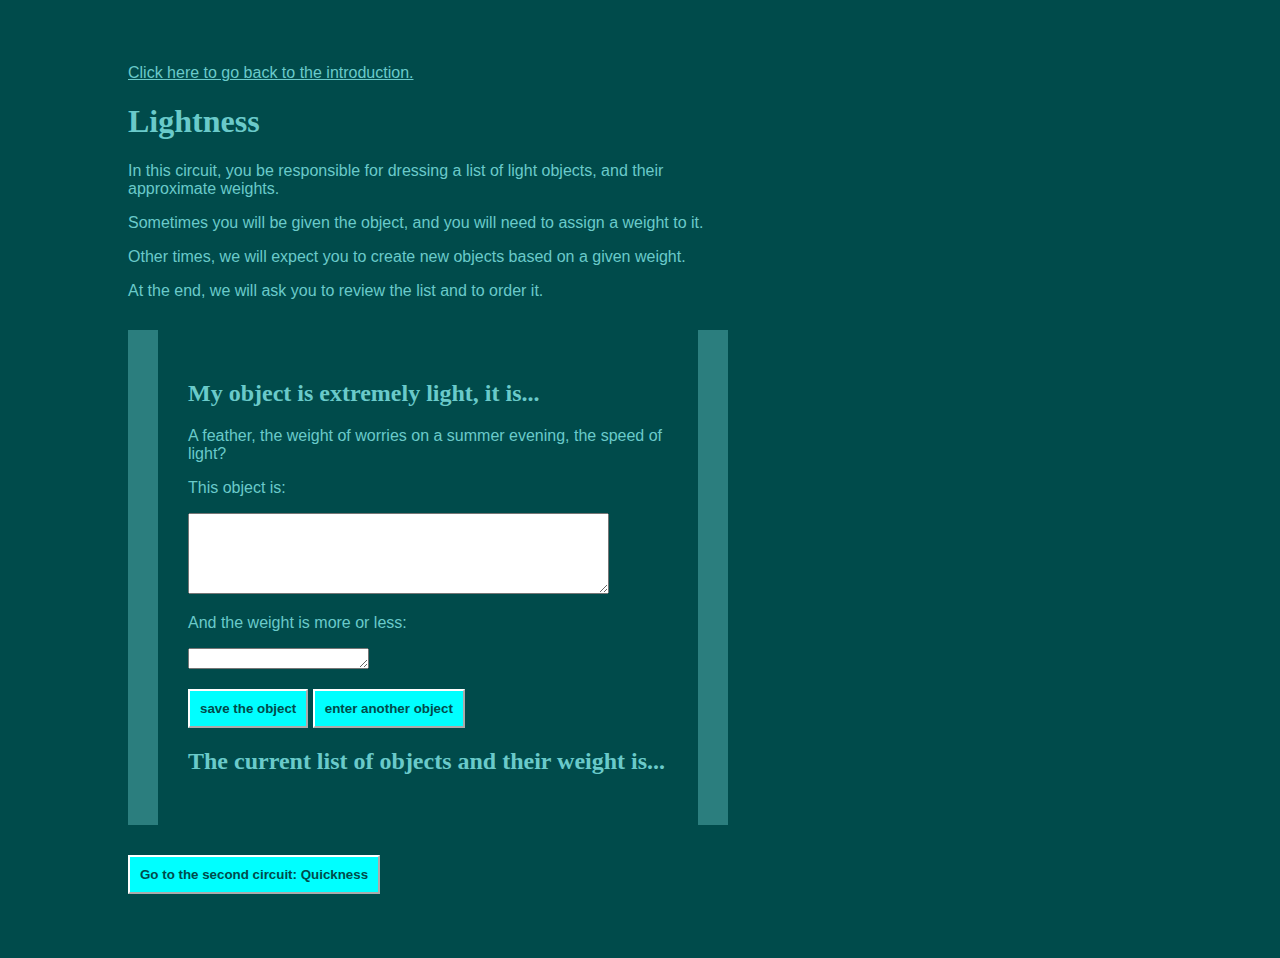
==== lightness/index.html @ 35868d9e "lightness: halfway" ====
<!DOCTYPE html>
<html>
<head>
    <title>Six circuits</title>
    <link rel="stylesheet" type="text/css" href="../style/style.css" />

</head>
<body>

    <a href="../index.html">Click here to go back to the introduction.</a>
<h1>Lightness</h2>
    <p>In this circuit, you be responsible for dressing a list of light objects, and their approximate weights.</p>
    <p>Sometimes you will be given the object, and you will need to assign a weight to it.</p>
    <p>Other times, we will expect you to create new objects based on a given weight.</p>
<p>At the end, we will ask you to review the list and to order it.</p>

<div id="game-border">
    <div id="game">

    <h2>My object is extremely light, it is...</h2>
<p>A feather, the weight of worries on a summer evening, the speed of light?</p>
<p><label for="obj">This object is:</label></p>

<p><textarea id="nameobj" name="nameobj" rows=5 cols=50></textarea></p>

<p><label for="wobj">And the weight is more or less:</label></p>

<p><textarea id="wobj"rows=1></textarea></p>
<p>
<button id="saveobj" onclick=saveobj()>save the object</button>
<button id="nextobj" onclick=nextobj()>enter another object</button>

</p>

<h2>The current list of objects and their weight is...</h2>
<div id ="objtable">
</div>
</div>
</div>
<button id="quickness" onclick="location.href='quickness/index.html'">Go to the second circuit: Quickness</button>

</body>
<script src="lightness.js"></script>

</html>
---- style/style.css ----
body{
    background-color: rgb(0, 75, 75);
    color:rgb(106, 202, 202);
    font-family: TeX Gyre Adventor, sans-serif;
    max-width: 600px;
    margin: 5% 0 5% 10%
}

h1,h2,h3{
    font-family: fantasy;
}

a{
    color:rgb(106, 202, 202);

}
a:visited{
    color:rgb(106, 202, 202);

}

a:hover{
    color:rgb(106, 202, 202);

}

button{
    background-color: rgb(0, 255, 255);
    color: rgb(0, 75, 75);
    font-weight: bold;
    padding: 10px;
    border-color: white;
}

#game-border{
    background-color:#2b7e7e;
}

#game{
    background-color:rgb(0, 75, 75);
    padding: 5% 5% 5% 5%;
    margin: 5% 5% 5% 5%;
}
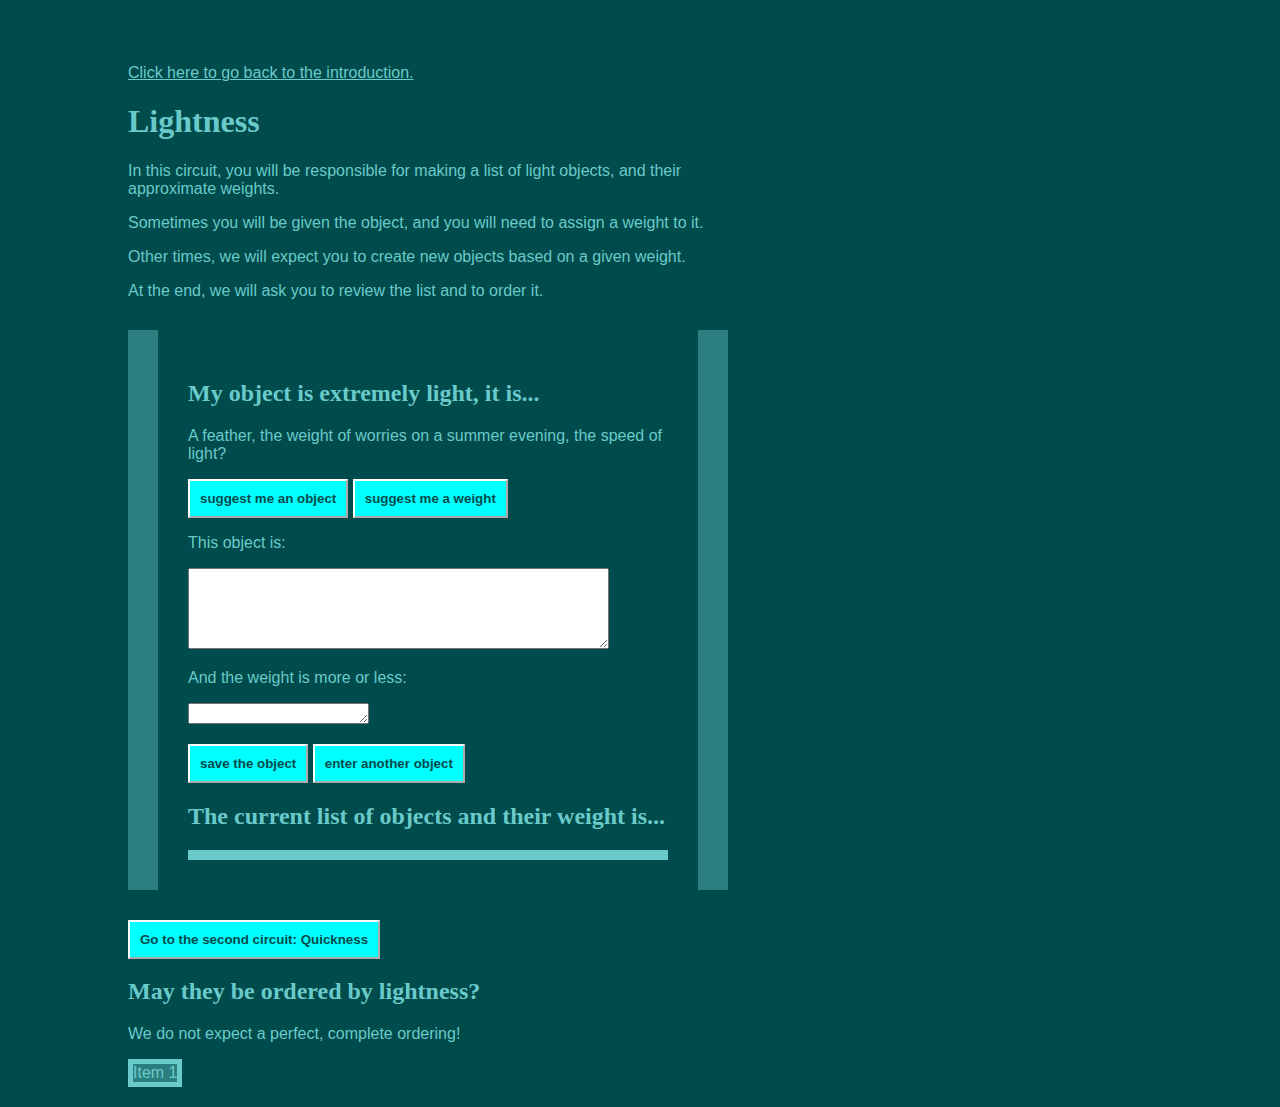
==== commit 1a4c1122: "lightness step 2: adding suggestions" ====
--- a/lightness/index.html
+++ b/lightness/index.html
@@ -9,7 +9,7 @@
 
     <a href="../index.html">Click here to go back to the introduction.</a>
 <h1>Lightness</h2>
-    <p>In this circuit, you be responsible for dressing a list of light objects, and their approximate weights.</p>
+    <p>In this circuit, you will be responsible for making a list of light objects, and their approximate weights.</p>
     <p>Sometimes you will be given the object, and you will need to assign a weight to it.</p>
     <p>Other times, we will expect you to create new objects based on a given weight.</p>
 <p>At the end, we will ask you to review the list and to order it.</p>
@@ -19,6 +19,9 @@
 
     <h2>My object is extremely light, it is...</h2>
 <p>A feather, the weight of worries on a summer evening, the speed of light?</p>
+<button id="suggest_obj" onclick=suggestobj()>suggest me an object</button>
+<button id="suggest_w" onclick=suggestw()>suggest me a weight</button>
+
 <p><label for="obj">This object is:</label></p>
 
 <p><textarea id="nameobj" name="nameobj" rows=5 cols=50></textarea></p>
@@ -39,6 +42,13 @@
 </div>
 <button id="quickness" onclick="location.href='quickness/index.html'">Go to the second circuit: Quickness</button>
 
+<h2>May they be ordered by lightness?</h2>
+<p>We do not expect a perfect, complete ordering!</p>
+<div id="mydiv">
+    <div id="mydivheader">Item 1</div>
+</div>
+
+
 </body>
 <script src="lightness.js"></script>
 
--- a/style/style.css
+++ b/style/style.css
@@ -40,5 +40,23 @@
     background-color:rgb(0, 75, 75);
     padding: 5% 5% 5% 5%;
     margin: 5% 5% 5% 5%;
+    border: 5% 5% 5% 5%;
 }
 
+#objtable{
+    background-color: #2b7e7e;
+    color:rgb(106, 202, 202);
+    border: thick solid rgb(106, 202, 202);
+}
+
+
+#mydiv{
+    position: absolute;
+}
+
+#mydivheader{
+    background-color: #2b7e7e;
+    color:rgb(106, 202, 202);
+    border: thick solid rgb(106, 202, 202);
+}
+
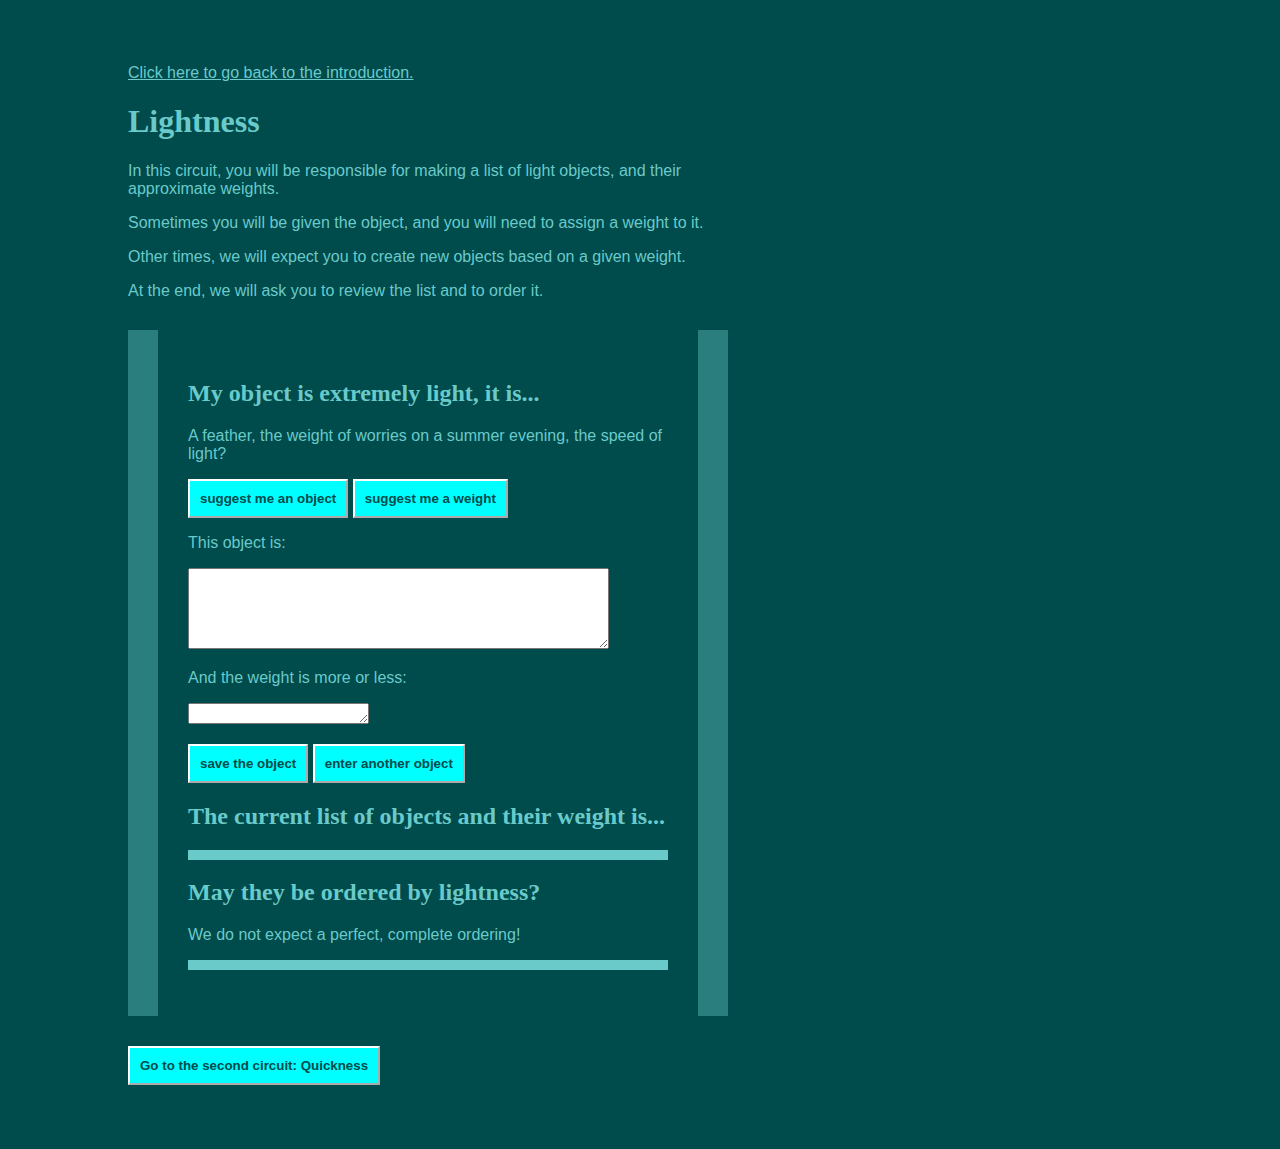
==== commit 65b67426: "from div to ul, before DnD" ====
--- a/lightness/index.html
+++ b/lightness/index.html
@@ -1,52 +1,65 @@
 <!DOCTYPE html>
 <html>
+
 <head>
     <title>Six circuits</title>
     <link rel="stylesheet" type="text/css" href="../style/style.css" />
 
 </head>
+
 <body>
 
     <a href="../index.html">Click here to go back to the introduction.</a>
-<h1>Lightness</h2>
-    <p>In this circuit, you will be responsible for making a list of light objects, and their approximate weights.</p>
-    <p>Sometimes you will be given the object, and you will need to assign a weight to it.</p>
-    <p>Other times, we will expect you to create new objects based on a given weight.</p>
-<p>At the end, we will ask you to review the list and to order it.</p>
+    <div id="content">
+        <h1>Lightness</h2>
+            <p>In this circuit, you will be responsible for making a list of light objects, and their approximate
+                weights.
+            </p>
+            <p>Sometimes you will be given the object, and you will need to assign a weight to it.</p>
+            <p>Other times, we will expect you to create new objects based on a given weight.</p>
+            <p>At the end, we will ask you to review the list and to order it.</p>
 
-<div id="game-border">
-    <div id="game">
+            <div id="game-border">
+                <div id="game">
 
-    <h2>My object is extremely light, it is...</h2>
-<p>A feather, the weight of worries on a summer evening, the speed of light?</p>
-<button id="suggest_obj" onclick=suggestobj()>suggest me an object</button>
-<button id="suggest_w" onclick=suggestw()>suggest me a weight</button>
+                    <h2>My object is extremely light, it is...</h2>
+                    <p>A feather, the weight of worries on a summer evening, the speed of light?</p>
+                    <button id="suggest_obj" onclick=suggestobj()>suggest me an object</button>
+                    <button id="suggest_w" onclick=suggestw()>suggest me a weight</button>
 
-<p><label for="obj">This object is:</label></p>
+                    <p><label for="obj">This object is:</label></p>
 
-<p><textarea id="nameobj" name="nameobj" rows=5 cols=50></textarea></p>
+                    <p><textarea id="nameobj" name="nameobj" rows=5 cols=50></textarea></p>
 
-<p><label for="wobj">And the weight is more or less:</label></p>
+                    <p><label for="wobj">And the weight is more or less:</label></p>
 
-<p><textarea id="wobj"rows=1></textarea></p>
-<p>
-<button id="saveobj" onclick=saveobj()>save the object</button>
-<button id="nextobj" onclick=nextobj()>enter another object</button>
+                    <p><textarea id="wobj" rows=1></textarea></p>
+                    <p>
+                        <button id="saveobj" onclick=saveobj()>save the object</button>
+                        <button id="nextobj" onclick=nextobj()>enter another object</button>
 
-</p>
+                    </p>
 
-<h2>The current list of objects and their weight is...</h2>
-<div id ="objtable">
-</div>
-</div>
-</div>
-<button id="quickness" onclick="location.href='quickness/index.html'">Go to the second circuit: Quickness</button>
+                    <h2>The current list of objects and their weight is...</h2>
+                    <div id="objtable">
+                    </div>
 
-<h2>May they be ordered by lightness?</h2>
-<p>We do not expect a perfect, complete ordering!</p>
-<div id="mydiv">
-    <div id="mydivheader">Item 1</div>
-</div>
+
+                    <h2>May they be ordered by lightness?</h2>
+                    <p>We do not expect a perfect, complete ordering!</p>
+                    <ul id="mydivheader"></ul>
+                </div>
+            </div>
+    </div>
+
+    <p>
+
+        <button id="quickness" onclick="location.href='quickness/index.html'">Go to the second circuit:
+            Quickness</button>
+    </p>
+    </div>
+
+
 
 
 </body>
--- a/style/style.css
+++ b/style/style.css
@@ -58,5 +58,11 @@
     background-color: #2b7e7e;
     color:rgb(106, 202, 202);
     border: thick solid rgb(106, 202, 202);
+    cursor: move;
 }
 
+li{
+    border: thick solid rgb(0, 50, 50);
+    padding: 5px;
+}
+
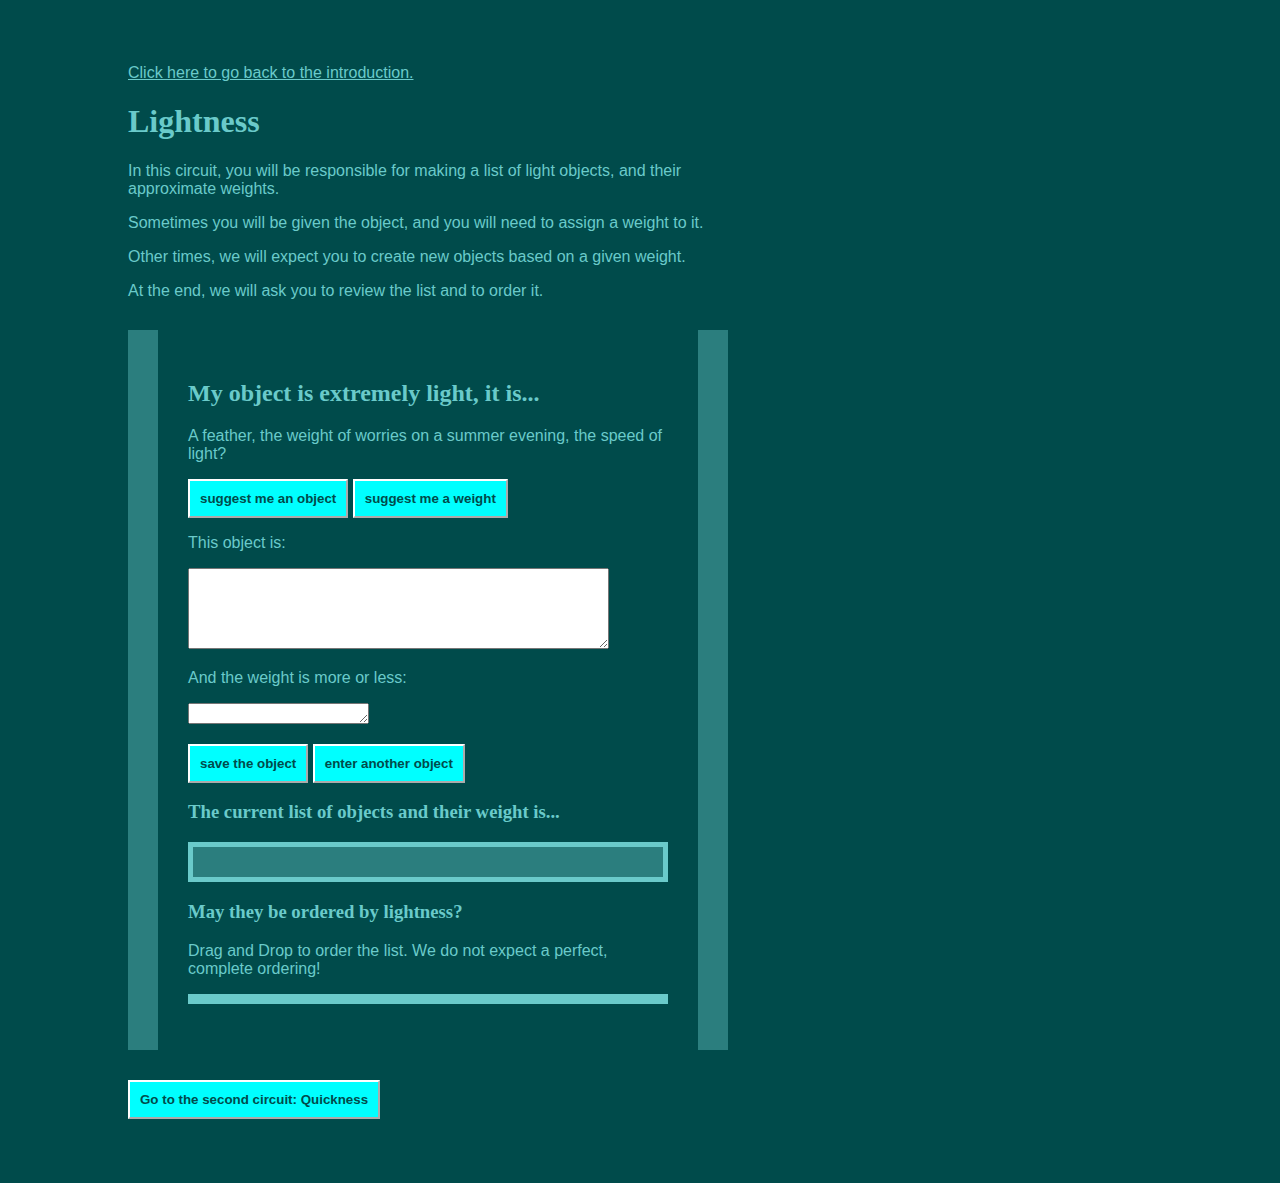
==== commit 97ea6b83: "done DnD ! lightness circuit is complete" ====
--- a/lightness/index.html
+++ b/lightness/index.html
@@ -40,13 +40,13 @@
 
                     </p>
 
-                    <h2>The current list of objects and their weight is...</h2>
+                    <h3>The current list of objects and their weight is...</h3>
                     <div id="objtable">
                     </div>
 
 
-                    <h2>May they be ordered by lightness?</h2>
-                    <p>We do not expect a perfect, complete ordering!</p>
+                    <h3>May they be ordered by lightness?</h3>
+                    <p>Drag and Drop to order the list. We do not expect a perfect, complete ordering!</p>
                     <ul id="mydivheader"></ul>
                 </div>
             </div>
--- a/style/style.css
+++ b/style/style.css
@@ -47,7 +47,9 @@
     background-color: #2b7e7e;
     color:rgb(106, 202, 202);
     border: thick solid rgb(106, 202, 202);
+    padding: 15px;
 }
+
 
 
 #mydiv{
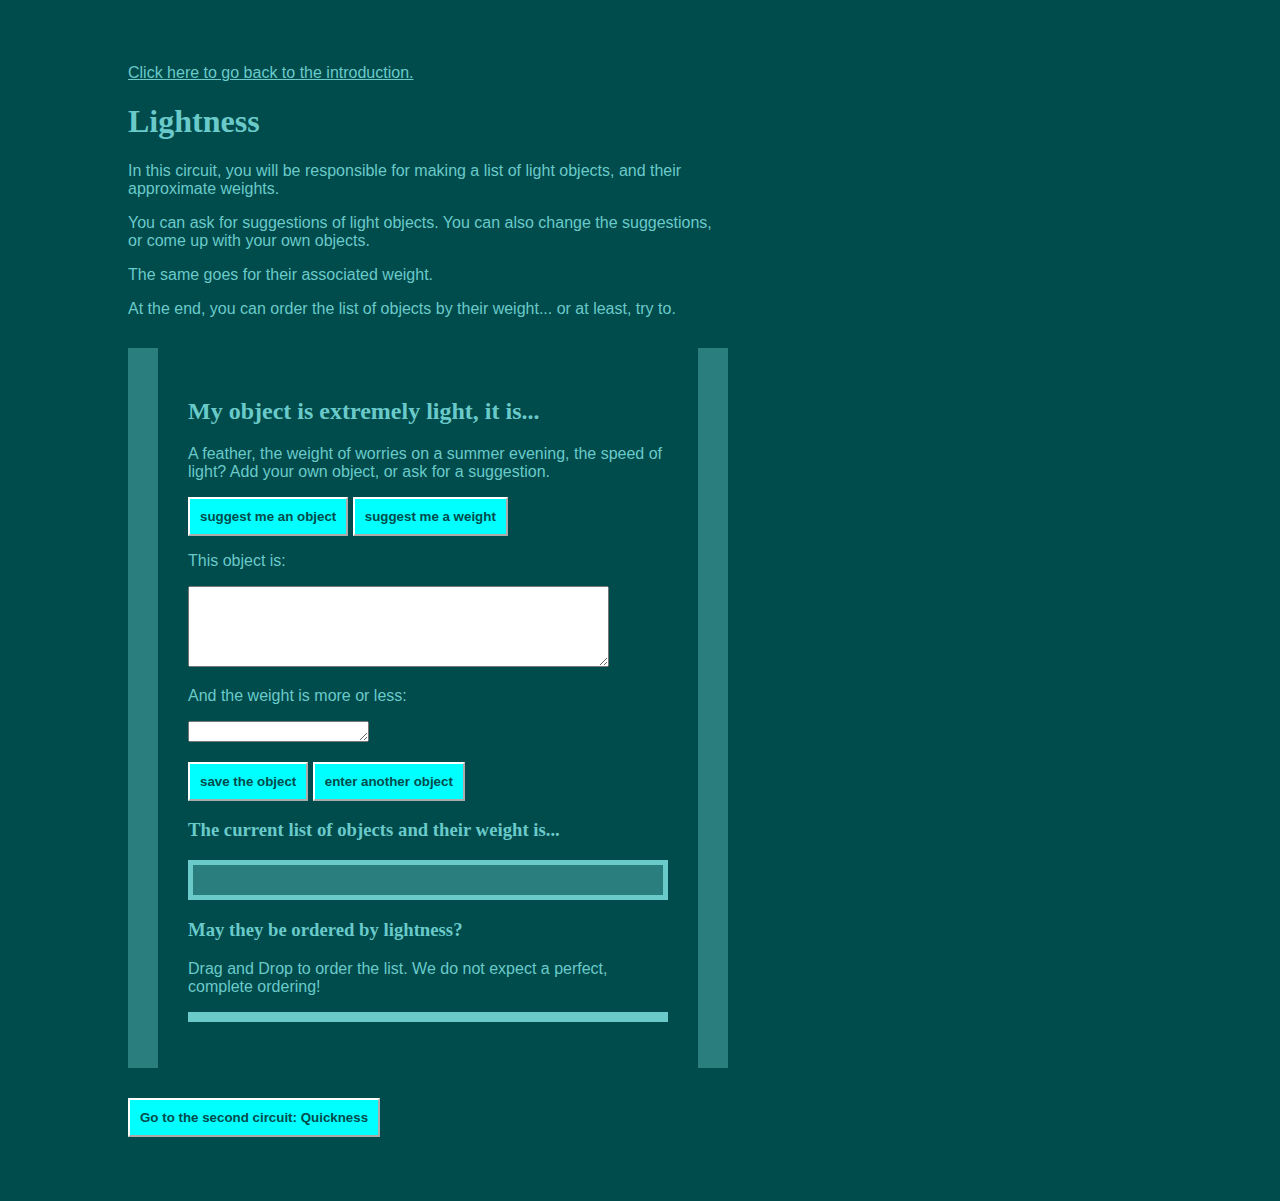
==== commit 7a916239: "rephrasing" ====
--- a/lightness/index.html
+++ b/lightness/index.html
@@ -15,15 +15,14 @@
             <p>In this circuit, you will be responsible for making a list of light objects, and their approximate
                 weights.
             </p>
-            <p>Sometimes you will be given the object, and you will need to assign a weight to it.</p>
-            <p>Other times, we will expect you to create new objects based on a given weight.</p>
-            <p>At the end, we will ask you to review the list and to order it.</p>
-
+            <p>You can ask for suggestions of light objects. You can also change the suggestions, or come up with your own objects.</p>
+            <p>The same goes for their associated weight.</p>
+            <p>At the end, you can order the list of objects by their weight... or at least, try to.</p>
             <div id="game-border">
                 <div id="game">
 
                     <h2>My object is extremely light, it is...</h2>
-                    <p>A feather, the weight of worries on a summer evening, the speed of light?</p>
+                    <p>A feather, the weight of worries on a summer evening, the speed of light? Add your own object, or ask for a suggestion.</p>
                     <button id="suggest_obj" onclick=suggestobj()>suggest me an object</button>
                     <button id="suggest_w" onclick=suggestw()>suggest me a weight</button>
 
--- a/style/style.css
+++ b/style/style.css
@@ -3,7 +3,7 @@
     color:rgb(106, 202, 202);
     font-family: TeX Gyre Adventor, sans-serif;
     max-width: 600px;
-    margin: 5% 0 5% 10%
+    margin: 5% 0 5% 10%;
 }
 
 h1,h2,h3{
